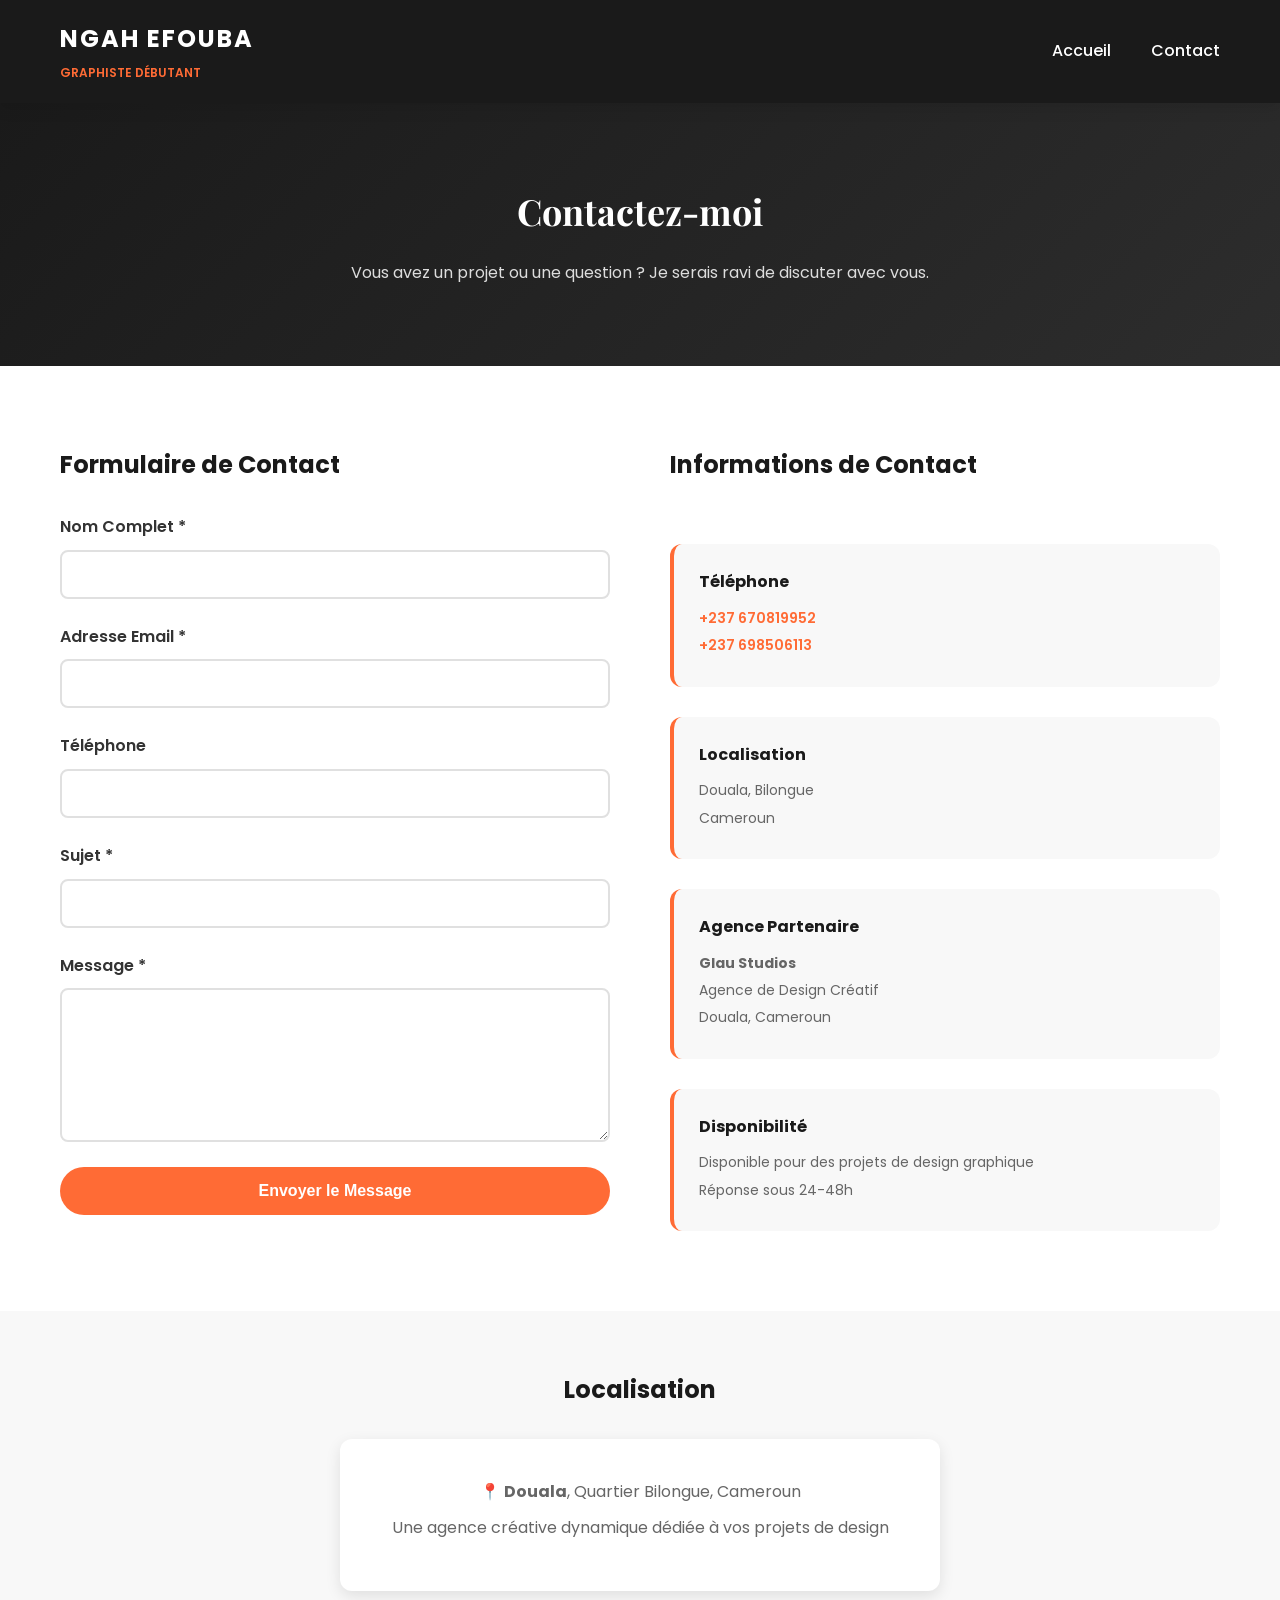
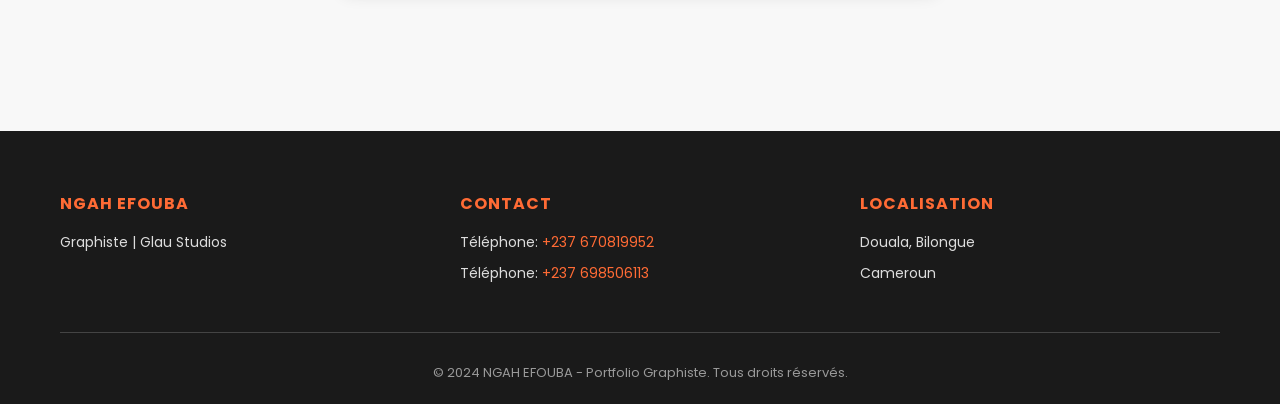
==== contact.html @ 684f823a "Portfolio complet - Graphiste NGAH EFOUBA PIERRE MARIE" ====
<!DOCTYPE html>
<html lang="fr">
<head>
    <meta charset="UTF-8">
    <meta name="viewport" content="width=device-width, initial-scale=1.0">
    <title>Contact - NGAH EFOUBA PIERRE MARIE | Graphiste</title>
    <link rel="stylesheet" href="styles.css">
    <link rel="preconnect" href="https://fonts.googleapis.com">
    <link rel="preconnect" href="https://fonts.gstatic.com" crossorigin>
    <link href="https://fonts.googleapis.com/css2?family=Poppins:wght@300;400;600;700&family=Playfair+Display:wght@700&display=swap" rel="stylesheet">
</head>
<body>
    <!-- Navigation -->
    <nav class="navbar">
        <div class="container">
            <div class="logo-section">
                <h1 class="brand">NGAH EFOUBA</h1>
                <p class="subtitle">Graphiste Débutant</p>
            </div>
            <ul class="nav-links">
                <li><a href="index.html">Accueil</a></li>
                <li><a href="contact.html" class="active">Contact</a></li>
            </ul>
        </div>
    </nav>

    <!-- Contact Hero -->
    <section class="contact-hero">
        <div class="container">
            <h2>Contactez-moi</h2>
            <p>Vous avez un projet ou une question ? Je serais ravi de discuter avec vous.</p>
        </div>
    </section>

    <!-- Contact Section -->
    <section class="contact">
        <div class="container">
            <div class="contact-wrapper">
                <!-- Contact Form -->
                <div class="contact-form-section">
                    <h3>Formulaire de Contact</h3>
                    <form id="contactForm" class="contact-form">
                        <div class="form-group">
                            <label for="name">Nom Complet *</label>
                            <input type="text" id="name" name="name" required>
                        </div>

                        <div class="form-group">
                            <label for="email">Adresse Email *</label>
                            <input type="email" id="email" name="email" required>
                        </div>

                        <div class="form-group">
                            <label for="phone">Téléphone</label>
                            <input type="tel" id="phone" name="phone">
                        </div>

                        <div class="form-group">
                            <label for="subject">Sujet *</label>
                            <input type="text" id="subject" name="subject" required>
                        </div>

                        <div class="form-group">
                            <label for="message">Message *</label>
                            <textarea id="message" name="message" rows="6" required></textarea>
                        </div>

                        <button type="submit" class="submit-btn">Envoyer le Message</button>
                        <div class="form-status" id="formStatus"></div>
                    </form>
                </div>

                <!-- Contact Info -->
                <div class="contact-info-section">
                    <h3>Informations de Contact</h3>
                    
                    <div class="info-box">
                        <h4>Téléphone</h4>
                        <p><a href="tel:+237670819952">+237 670819952</a></p>
                        <p><a href="tel:+237698506113">+237 698506113</a></p>
                    </div>

                    <div class="info-box">
                        <h4>Localisation</h4>
                        <p>Douala, Bilongue</p>
                        <p>Cameroun</p>
                    </div>

                    <div class="info-box">
                        <h4>Agence Partenaire</h4>
                        <p><strong>Glau Studios</strong></p>
                        <p>Agence de Design Créatif</p>
                        <p>Douala, Cameroun</p>
                    </div>

                    <div class="info-box">
                        <h4>Disponibilité</h4>
                        <p>Disponible pour des projets de design graphique</p>
                        <p>Réponse sous 24-48h</p>
                    </div>
                </div>
            </div>
        </div>
    </section>

    <!-- Map Section (Optional - vous pouvez ajouter une vraie carte plus tard) -->
    <section class="location-section">
        <div class="container">
            <h3>Localisation</h3>
            <div class="location-info">
                <p>📍 <strong>Douala</strong>, Quartier Bilongue, Cameroun</p>
                <p>Une agence créative dynamique dédiée à vos projets de design</p>
            </div>
        </div>
    </section>

    <!-- Footer -->
    <footer class="footer">
        <div class="container">
            <div class="footer-content">
                <div class="footer-section">
                    <h3>NGAH EFOUBA</h3>
                    <p>Graphiste | Glau Studios</p>
                </div>
                <div class="footer-section">
                    <h3>Contact</h3>
                    <p>Téléphone: <a href="tel:+237670819952">+237 670819952</a></p>
                    <p>Téléphone: <a href="tel:+237698506113">+237 698506113</a></p>
                </div>
                <div class="footer-section">
                    <h3>Localisation</h3>
                    <p>Douala, Bilongue</p>
                    <p>Cameroun</p>
                </div>
            </div>
            <div class="footer-bottom">
                <p>&copy; 2024 NGAH EFOUBA - Portfolio Graphiste. Tous droits réservés.</p>
            </div>
        </div>
    </footer>

    <script src="script.js"></script>
</body>
</html>
---- styles.css ----
/* ==================== VARIABLES & RESET ==================== */
:root {
    --primary-color: #1a1a1a;
    --secondary-color: #ffffff;
    --accent-color: #ff6b35;
    --accent-light: #ffa500;
    --text-dark: #333333;
    --text-light: #666666;
    --border-color: #e0e0e0;
    --shadow: 0 10px 30px rgba(0, 0, 0, 0.2);
    --shadow-light: 0 5px 15px rgba(0, 0, 0, 0.1);
}

* {
    margin: 0;
    padding: 0;
    box-sizing: border-box;
}

html {
    scroll-behavior: smooth;
}

body {
    font-family: 'Poppins', sans-serif;
    color: var(--text-dark);
    background-color: #f8f8f8;
    line-height: 1.6;
}

/* ==================== CONTAINER ==================== */
.container {
    max-width: 1200px;
    margin: 0 auto;
    padding: 0 20px;
}

/* ==================== NAVIGATION ==================== */
.navbar {
    background-color: var(--primary-color);
    color: var(--secondary-color);
    padding: 20px 0;
    position: sticky;
    top: 0;
    z-index: 100;
    box-shadow: var(--shadow-light);
}

.navbar .container {
    display: flex;
    justify-content: space-between;
    align-items: center;
}

.logo-section {
    display: flex;
    flex-direction: column;
    gap: 5px;
}

.brand {
    font-size: 24px;
    font-weight: 700;
    letter-spacing: 2px;
}

.subtitle {
    font-size: 12px;
    color: var(--accent-color);
    font-weight: 600;
    text-transform: uppercase;
}

.nav-links {
    display: flex;
    list-style: none;
    gap: 40px;
}

.nav-links a {
    color: var(--secondary-color);
    text-decoration: none;
    font-weight: 500;
    position: relative;
    transition: color 0.3s ease;
}

.nav-links a::after {
    content: '';
    position: absolute;
    bottom: -5px;
    left: 0;
    width: 0;
    height: 2px;
    background-color: var(--accent-color);
    transition: width 0.3s ease;
}

.nav-links a:hover::after,
.nav-links a.active::after {
    width: 100%;
}

/* ==================== HERO SECTION ==================== */
.hero {
    background: linear-gradient(135deg, var(--primary-color) 0%, #2d2d2d 100%);
    color: var(--secondary-color);
    padding: 100px 0;
    text-align: center;
    min-height: 500px;
    display: flex;
    align-items: center;
    justify-content: center;
}

.hero-content h2 {
    font-family: 'Playfair Display', serif;
    font-size: 48px;
    margin-bottom: 20px;
    line-height: 1.2;
}

.hero-content p {
    font-size: 18px;
    color: #ddd;
    margin-bottom: 40px;
    max-width: 600px;
    margin-left: auto;
    margin-right: auto;
}

.cta-button {
    display: inline-block;
    padding: 15px 40px;
    background-color: var(--accent-color);
    color: white;
    text-decoration: none;
    border-radius: 50px;
    font-weight: 600;
    transition: all 0.3s ease;
    border: 2px solid var(--accent-color);
    cursor: pointer;
}

.cta-button:hover {
    background-color: transparent;
    color: var(--accent-color);
    transform: translateY(-3px);
    box-shadow: var(--shadow);
}

/* ==================== ABOUT SECTION ==================== */
.about {
    padding: 80px 0;
    background-color: var(--secondary-color);
}

.about-content {
    max-width: 800px;
    margin: 0 auto;
}

.about h2 {
    font-family: 'Playfair Display', serif;
    font-size: 36px;
    margin-bottom: 30px;
    text-align: center;
    color: var(--primary-color);
}

.about-content p {
    font-size: 16px;
    color: var(--text-light);
    margin-bottom: 20px;
    line-height: 1.8;
}

.agency-info {
    margin-top: 50px;
    text-align: center;
}

.agency-info h3 {
    font-size: 18px;
    margin-bottom: 30px;
    color: var(--text-dark);
    text-transform: uppercase;
    letter-spacing: 1px;
}

.agency-box {
    background: linear-gradient(135deg, var(--primary-color) 0%, #2d2d2d 100%);
    color: var(--secondary-color);
    padding: 40px;
    border-radius: 15px;
    box-shadow: var(--shadow-light);
}

.agency-name {
    font-size: 24px;
    font-weight: 700;
    margin-bottom: 10px;
}

.agency-location {
    font-size: 14px;
    color: var(--accent-color);
}

/* ==================== PORTFOLIO SECTION ==================== */
.portfolio {
    padding: 80px 0;
    background-color: #f8f8f8;
}

.portfolio h2 {
    font-family: 'Playfair Display', serif;
    font-size: 36px;
    text-align: center;
    margin-bottom: 60px;
    color: var(--primary-color);
}

.portfolio-grid {
    display: grid;
    grid-template-columns: repeat(auto-fit, minmax(350px, 1fr));
    gap: 40px;
}

.portfolio-item {
    background-color: var(--secondary-color);
    border-radius: 15px;
    overflow: hidden;
    box-shadow: var(--shadow-light);
    transition: all 0.3s ease;
}

.portfolio-item:hover {
    transform: translateY(-10px);
    box-shadow: var(--shadow);
}

.portfolio-image {
    width: 100%;
    height: 300px;
    overflow: hidden;
    background-color: #e0e0e0;
}

.portfolio-image img {
    width: 100%;
    height: 100%;
    object-fit: cover;
    transition: transform 0.3s ease;
}

.portfolio-item:hover .portfolio-image img {
    transform: scale(1.05);
}

.portfolio-info {
    padding: 30px;
}

.portfolio-info h3 {
    font-size: 20px;
    margin-bottom: 15px;
    color: var(--primary-color);
}

.portfolio-info p {
    color: var(--text-light);
    font-size: 14px;
    margin-bottom: 20px;
    line-height: 1.6;
}

.tags {
    display: flex;
    flex-wrap: wrap;
    gap: 10px;
}

.tags span {
    background-color: #f0f0f0;
    color: var(--text-dark);
    padding: 5px 12px;
    border-radius: 20px;
    font-size: 12px;
    font-weight: 500;
}

/* ==================== SKILLS SECTION ==================== */
.skills {
    padding: 80px 0;
    background-color: var(--secondary-color);
}

.skills h2 {
    font-family: 'Playfair Display', serif;
    font-size: 36px;
    text-align: center;
    margin-bottom: 60px;
    color: var(--primary-color);
}

.skills-grid {
    display: grid;
    grid-template-columns: repeat(auto-fit, minmax(250px, 1fr));
    gap: 30px;
}

.skill-card {
    background: linear-gradient(135deg, var(--primary-color) 0%, #2d2d2d 100%);
    color: var(--secondary-color);
    padding: 40px;
    border-radius: 15px;
    text-align: center;
    transition: all 0.3s ease;
}

.skill-card:hover {
    transform: translateY(-5px);
    box-shadow: var(--shadow);
}

.skill-card h3 {
    font-size: 18px;
    margin-bottom: 15px;
    color: var(--accent-color);
}

.skill-card p {
    font-size: 14px;
    color: #ddd;
    line-height: 1.6;
}

/* ==================== CONTACT CTA SECTION ==================== */
.contact-cta {
    background: linear-gradient(135deg, var(--primary-color) 0%, #2d2d2d 100%);
    color: var(--secondary-color);
    padding: 80px 0;
    text-align: center;
}

.contact-cta h2 {
    font-family: 'Playfair Display', serif;
    font-size: 36px;
    margin-bottom: 20px;
}

.contact-cta p {
    font-size: 16px;
    margin-bottom: 40px;
    color: #ddd;
}

/* ==================== CONTACT PAGE ==================== */
.contact-hero {
    background: linear-gradient(135deg, var(--primary-color) 0%, #2d2d2d 100%);
    color: var(--secondary-color);
    padding: 80px 0;
    text-align: center;
}

.contact-hero h2 {
    font-family: 'Playfair Display', serif;
    font-size: 36px;
    margin-bottom: 20px;
}

.contact-hero p {
    font-size: 16px;
    color: #ddd;
}

.contact {
    padding: 80px 0;
    background-color: var(--secondary-color);
}

.contact-wrapper {
    display: grid;
    grid-template-columns: 1fr 1fr;
    gap: 60px;
}

.contact-form-section h3,
.contact-info-section h3 {
    font-size: 24px;
    margin-bottom: 30px;
    color: var(--primary-color);
}

/* ==================== FORM STYLES ==================== */
.contact-form {
    display: flex;
    flex-direction: column;
    gap: 25px;
}

.form-group {
    display: flex;
    flex-direction: column;
}

.form-group label {
    margin-bottom: 10px;
    font-weight: 600;
    color: var(--text-dark);
}

.form-group input,
.form-group textarea {
    padding: 12px 15px;
    border: 2px solid var(--border-color);
    border-radius: 8px;
    font-family: 'Poppins', sans-serif;
    font-size: 14px;
    transition: border-color 0.3s ease;
}

.form-group input:focus,
.form-group textarea:focus {
    outline: none;
    border-color: var(--accent-color);
}

.submit-btn {
    padding: 15px 40px;
    background-color: var(--accent-color);
    color: white;
    border: none;
    border-radius: 50px;
    font-weight: 600;
    cursor: pointer;
    transition: all 0.3s ease;
    font-size: 16px;
}

.submit-btn:hover {
    background-color: var(--accent-light);
    transform: translateY(-3px);
    box-shadow: var(--shadow);
}

.submit-btn:active {
    transform: translateY(-1px);
}

.form-status {
    text-align: center;
    font-weight: 600;
    display: none;
}

.form-status.success {
    color: #27ae60;
    display: block;
}

.form-status.error {
    color: #e74c3c;
    display: block;
}

/* ==================== CONTACT INFO STYLES ==================== */
.contact-info-section {
    display: flex;
    flex-direction: column;
    gap: 30px;
}

.info-box {
    background-color: #f8f8f8;
    padding: 25px;
    border-radius: 12px;
    border-left: 4px solid var(--accent-color);
}

.info-box h4 {
    font-size: 16px;
    margin-bottom: 12px;
    color: var(--primary-color);
}

.info-box p {
    color: var(--text-light);
    font-size: 14px;
    margin-bottom: 5px;
}

.info-box a {
    color: var(--accent-color);
    text-decoration: none;
    font-weight: 600;
    transition: color 0.3s ease;
}

.info-box a:hover {
    color: var(--accent-light);
}

/* ==================== LOCATION SECTION ==================== */
.location-section {
    background-color: #f8f8f8;
    padding: 60px 0;
    text-align: center;
}

.location-section h3 {
    font-size: 24px;
    margin-bottom: 30px;
    color: var(--primary-color);
}

.location-info {
    background-color: var(--secondary-color);
    padding: 40px;
    border-radius: 12px;
    box-shadow: var(--shadow-light);
    max-width: 600px;
    margin: 0 auto;
}

.location-info p {
    font-size: 16px;
    color: var(--text-light);
    margin-bottom: 10px;
}

/* ==================== FOOTER ==================== */
.footer {
    background-color: var(--primary-color);
    color: var(--secondary-color);
    padding: 60px 0 20px;
    margin-top: 80px;
}

.footer-content {
    display: grid;
    grid-template-columns: repeat(auto-fit, minmax(250px, 1fr));
    gap: 40px;
    margin-bottom: 40px;
}

.footer-section h3 {
    font-size: 16px;
    margin-bottom: 15px;
    color: var(--accent-color);
    text-transform: uppercase;
    letter-spacing: 1px;
}

.footer-section p {
    font-size: 14px;
    color: #ddd;
    margin-bottom: 8px;
    line-height: 1.6;
}

.footer-section a {
    color: var(--accent-color);
    text-decoration: none;
    transition: color 0.3s ease;
}

.footer-section a:hover {
    color: var(--accent-light);
}

.footer-bottom {
    text-align: center;
    padding-top: 30px;
    border-top: 1px solid #444;
    color: #999;
    font-size: 13px;
}

/* ==================== RESPONSIVE DESIGN ==================== */
@media (max-width: 768px) {
    .navbar .container {
        flex-direction: column;
        gap: 20px;
    }

    .nav-links {
        gap: 20px;
    }

    .hero-content h2 {
        font-size: 32px;
    }

    .hero {
        padding: 60px 0;
        min-height: auto;
    }

    .about h2,
    .portfolio h2,
    .skills h2,
    .contact-cta h2,
    .contact-hero h2 {
        font-size: 28px;
    }

    .portfolio-grid,
    .skills-grid {
        grid-template-columns: 1fr;
    }

    .contact-wrapper {
        grid-template-columns: 1fr;
        gap: 40px;
    }

    .footer-content {
        grid-template-columns: 1fr;
        gap: 30px;
    }

    .portfolio-image {
        height: 250px;
    }
}

@media (max-width: 480px) {
    .brand {
        font-size: 18px;
    }

    .nav-links {
        flex-direction: column;
        gap: 10px;
    }

    .hero-content h2 {
        font-size: 24px;
    }

    .hero-content p {
        font-size: 14px;
    }

    .about h2,
    .portfolio h2,
    .skills h2 {
        font-size: 22px;
        margin-bottom: 40px;
    }

    .portfolio-grid {
        gap: 20px;
    }

    .portfolio-image {
        height: 200px;
    }

    .about-content,
    .contact-form-section,
    .contact-info-section {
        padding: 20px;
    }
}
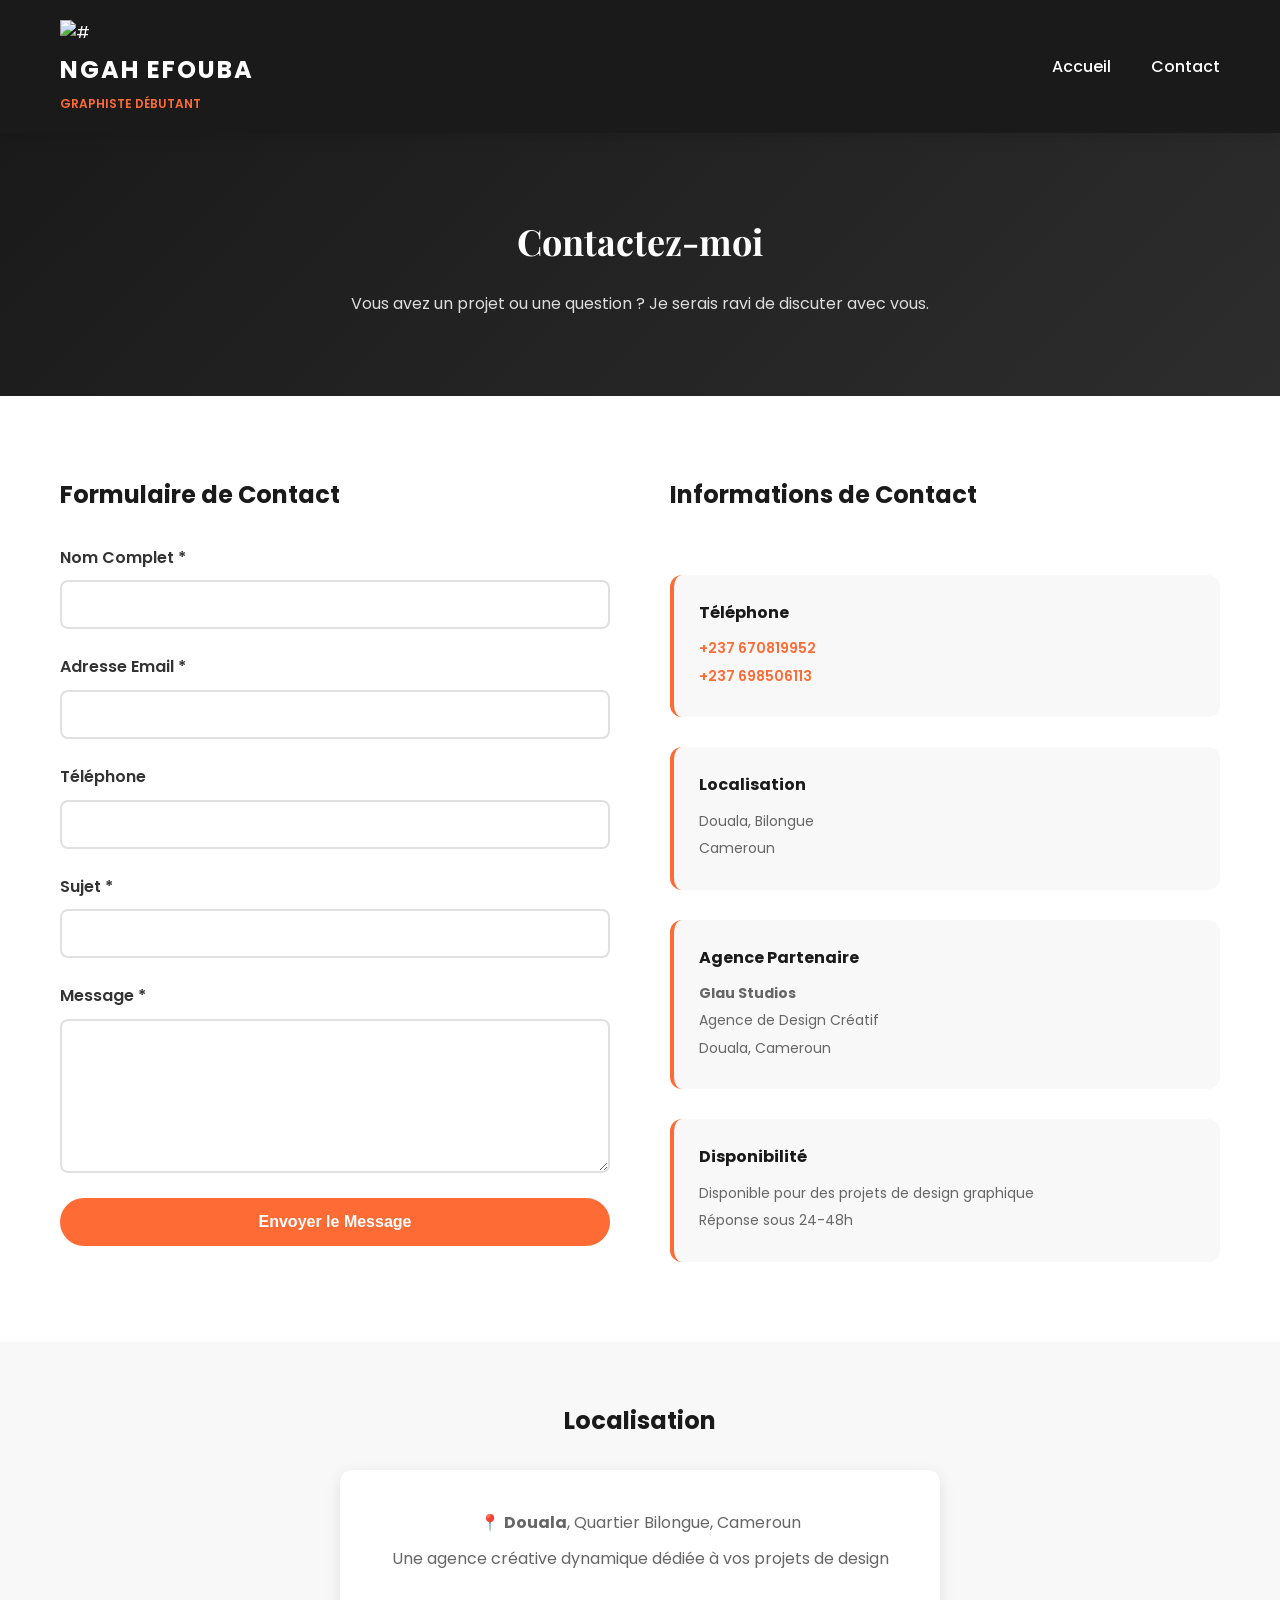
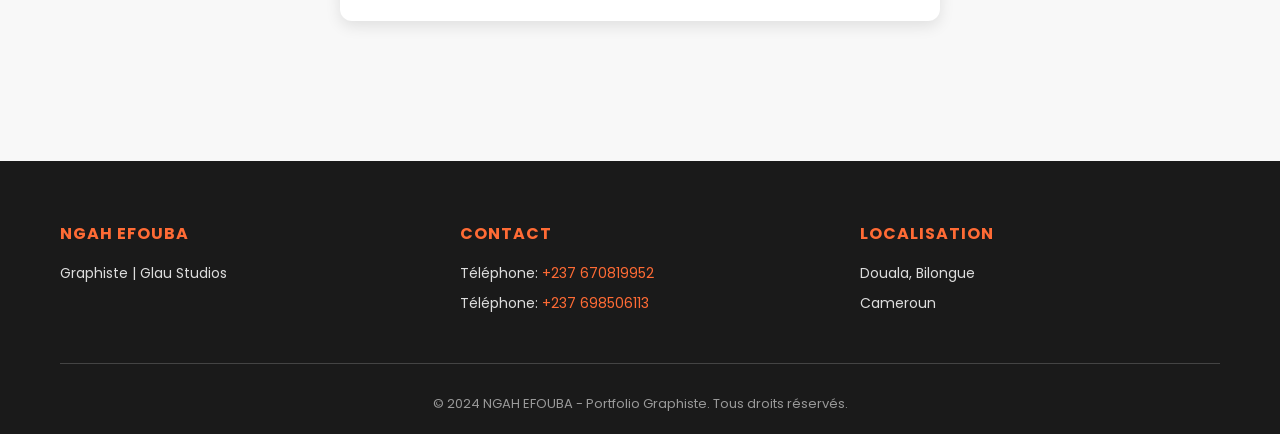
==== commit 6b293a97: "Add logo image to contact page" ====
--- a/contact.html
+++ b/contact.html
@@ -14,6 +14,7 @@
     <nav class="navbar">
         <div class="container">
             <div class="logo-section">
+                <img src="images/Glau ID-01.png" width="100px" alt="#">
                 <h1 class="brand">NGAH EFOUBA</h1>
                 <p class="subtitle">Graphiste Débutant</p>
             </div>
@@ -141,4 +142,4 @@
 
     <script src="script.js"></script>
 </body>
-</html>+</html>
